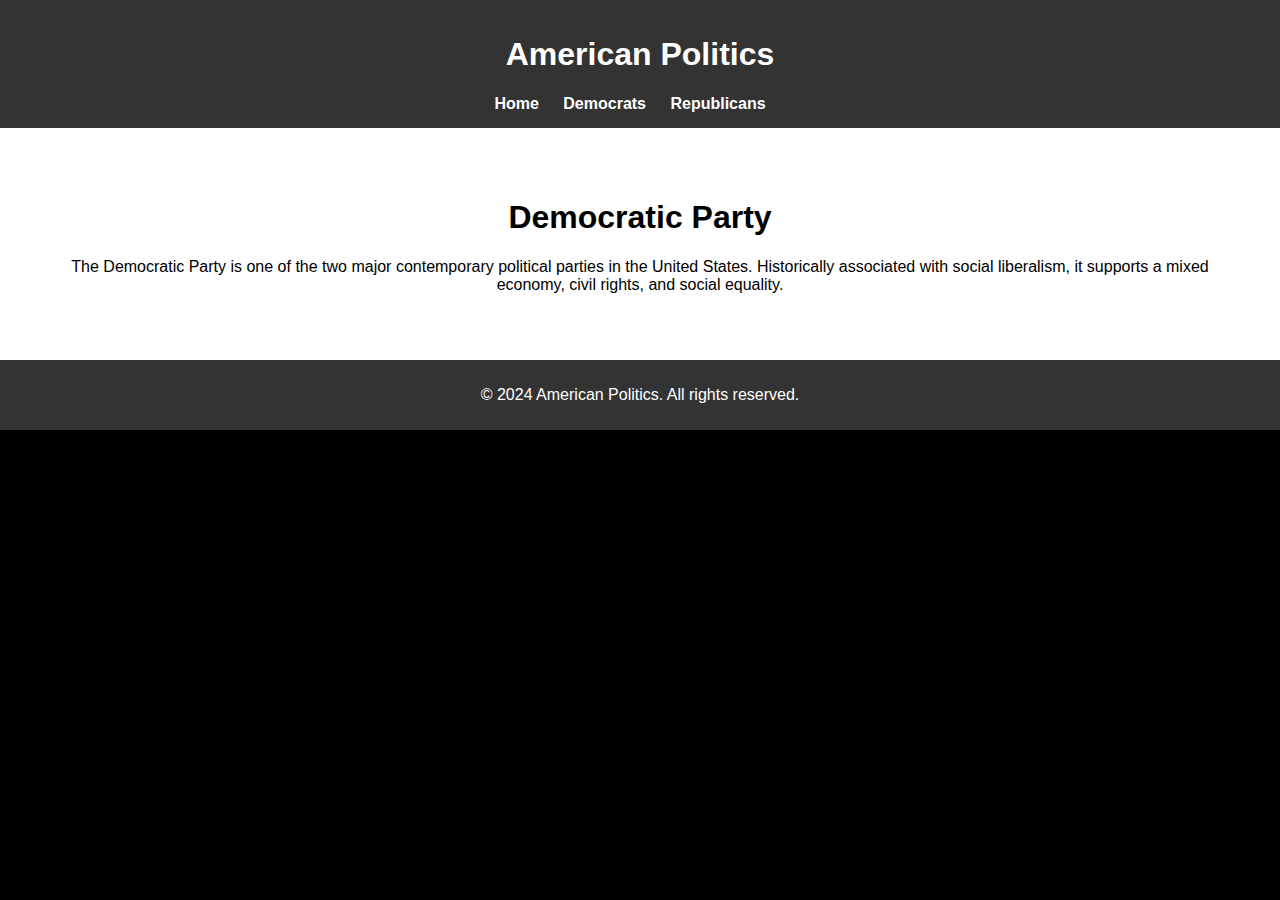
==== Democrats.html @ 000b5252 "Added 2 new pages and a header with options to go to the pages and a footer with the rights reserved" ====
<!DOCTYPE html>
<html lang="en">
  <head>
    <meta charset="UTF-8" />
    <meta name="viewport" content="width=device-width, initial-scale=1.0" />
    <title>American Politics - Democrats</title>
    <link rel="stylesheet" href="style.css" />
  </head>
  <body>
    <!-- Header -->
    <header>
      <h1>American Politics</h1>
      <nav>
        <ul>
          <li><a href="index.html">Home</a></li>
          <li><a href="democrats.html">Democrats</a></li>
          <li><a href="republicans.html">Republicans</a></li>
        </ul>
      </nav>
    </header>



    <!-- Content Section for Democrats -->
    <div class="content">
      <h1>Democratic Party</h1>
      <p>
        The Democratic Party is one of the two major contemporary political parties in the United States. Historically associated with social liberalism, it supports a mixed economy, civil rights, and social equality.
      </p>
    </div>

    <!-- Footer -->
    <footer>
      <p>&copy; 2024 American Politics. All rights reserved.</p>
    </footer>
  </body>
</html>
---- style.css ----
/* General styling */
body {
  margin: 0;
  font-family: Arial, sans-serif;
  background-color: black;
  color: black;
}

/* Header styles */
header {
  background-color: #333;
  color: white;
  padding: 15px;
  text-align: center;
  position: sticky;
  top: 0;
  z-index: 10;
}

header nav ul {
  list-style-type: none;
  margin: 0;
  padding: 0;
  overflow: hidden;
}

header nav ul li {
  display: inline;
  margin-right: 20px;
}

header nav ul li a {
  color: white;
  text-decoration: none;
  font-weight: bold;
}

/* Parallax effect */
.parallax {
  height: 100vh;
  background-attachment: fixed;
  background-position: center;
  background-repeat: no-repeat;
  background-size: cover;
  position: relative;
}

.parallax-1 {
  background-image: url('American\ Flag.jpg');
}

.parallax-2 {
  background-image: url('Whitehouse\ Image.jpg');
}

.parallax-3 {
  background-image: url('washington\ Skyline.jpg');
}

/* Overlay for parallax text */
.overlay {
  position: absolute;
  top: 50%;
  left: 50%;
  transform: translate(-50%, -50%);
  color: white;
  text-align: center;
  background-color: rgba(0, 0, 0, 0.5);
  padding: 20px;
}

/* Content styles */
.content {
  padding: 50px;
  text-align: center;
  background-color: white;
  color: black;
}

/* Footer styles */
footer {
  background-color: #333;
  color: white;
  text-align: center;
  padding: 10px 0;
  position: relative;
}
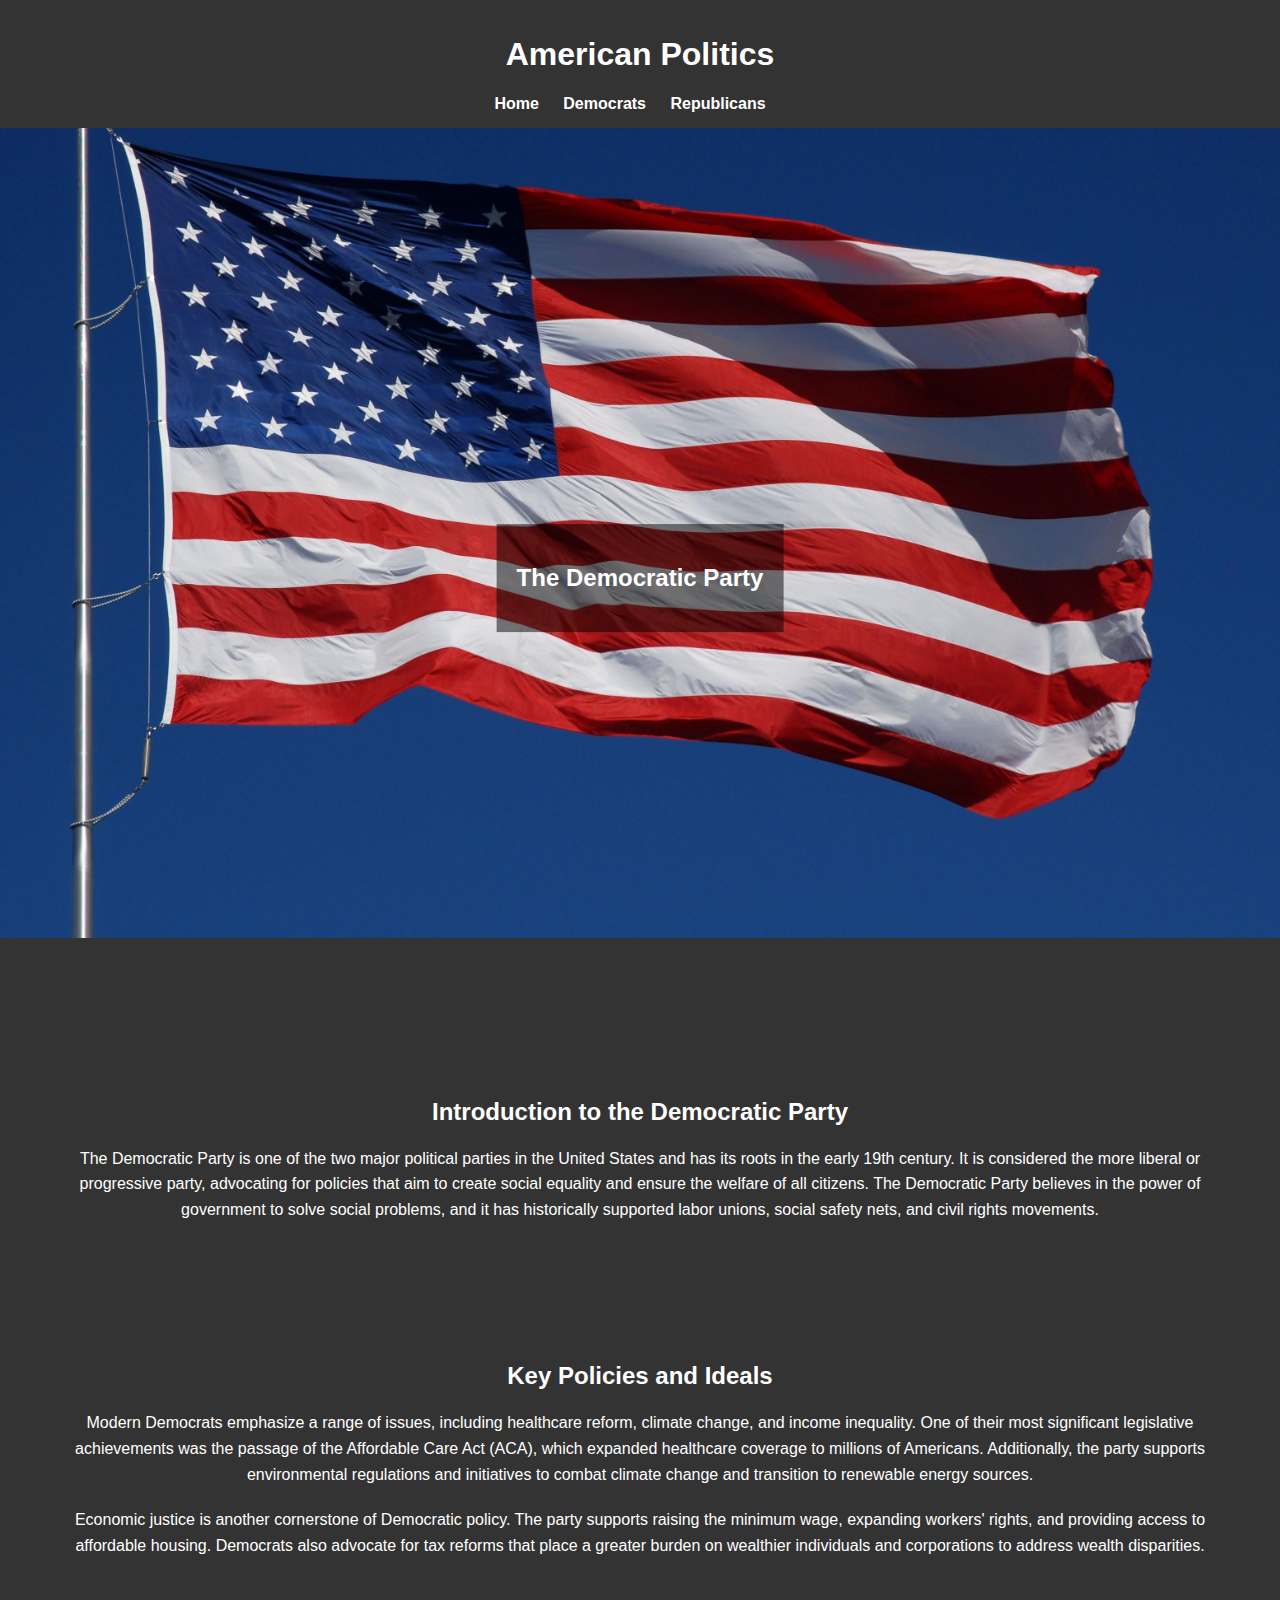
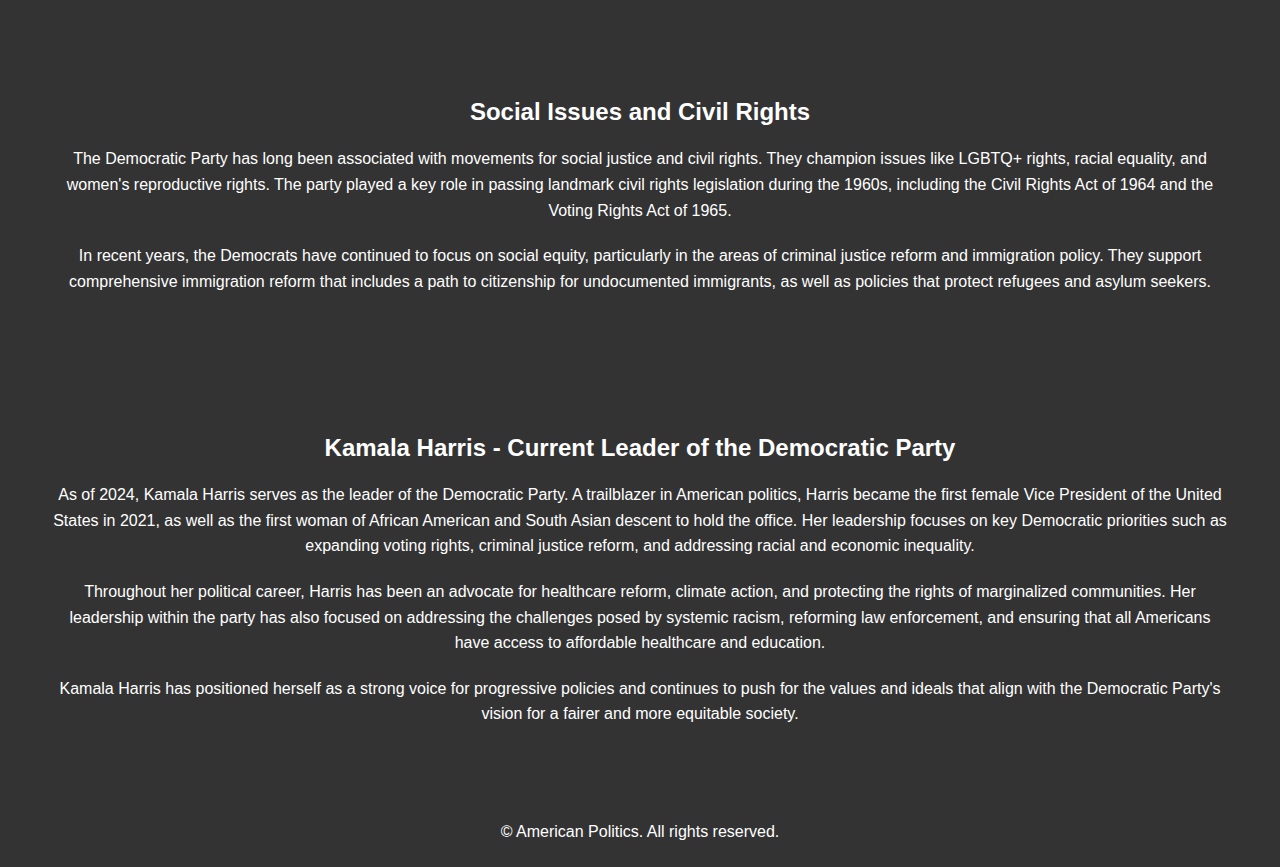
==== commit 9972945f: "ADded more writing in the democrat page so it as actually useful" ====
--- a/Democrats.html
+++ b/Democrats.html
@@ -19,19 +19,60 @@
       </nav>
     </header>
 
+    <!-- Parallax Section -->
+    <div class="parallax parallax-1">
+      <div class="overlay">
+        <h2>The Democratic Party</h2>
+      </div>
+    </div>
 
+    <!-- Content Section 1 -->
+    <div class="content">
+      <h2>Introduction to the Democratic Party</h2>
+      <p>
+        The Democratic Party is one of the two major political parties in the United States and has its roots in the early 19th century. It is considered the more liberal or progressive party, advocating for policies that aim to create social equality and ensure the welfare of all citizens. The Democratic Party believes in the power of government to solve social problems, and it has historically supported labor unions, social safety nets, and civil rights movements.
+      </p>
+    </div>
 
-    <!-- Content Section for Democrats -->
+    <!-- Content Section 2 -->
     <div class="content">
-      <h1>Democratic Party</h1>
+      <h2>Key Policies and Ideals</h2>
       <p>
-        The Democratic Party is one of the two major contemporary political parties in the United States. Historically associated with social liberalism, it supports a mixed economy, civil rights, and social equality.
+        Modern Democrats emphasize a range of issues, including healthcare reform, climate change, and income inequality. One of their most significant legislative achievements was the passage of the Affordable Care Act (ACA), which expanded healthcare coverage to millions of Americans. Additionally, the party supports environmental regulations and initiatives to combat climate change and transition to renewable energy sources.
+      </p>
+      <p>
+        Economic justice is another cornerstone of Democratic policy. The party supports raising the minimum wage, expanding workers' rights, and providing access to affordable housing. Democrats also advocate for tax reforms that place a greater burden on wealthier individuals and corporations to address wealth disparities.
+      </p>
+    </div>
+
+    <!-- Content Section 3 -->
+    <div class="content">
+      <h2>Social Issues and Civil Rights</h2>
+      <p>
+        The Democratic Party has long been associated with movements for social justice and civil rights. They champion issues like LGBTQ+ rights, racial equality, and women's reproductive rights. The party played a key role in passing landmark civil rights legislation during the 1960s, including the Civil Rights Act of 1964 and the Voting Rights Act of 1965.
+      </p>
+      <p>
+        In recent years, the Democrats have continued to focus on social equity, particularly in the areas of criminal justice reform and immigration policy. They support comprehensive immigration reform that includes a path to citizenship for undocumented immigrants, as well as policies that protect refugees and asylum seekers.
+      </p>
+    </div>
+
+    <!-- New Content Section - Kamala Harris -->
+    <div class="content">
+      <h2>Kamala Harris - Current Leader of the Democratic Party</h2>
+      <p>
+        As of 2024, Kamala Harris serves as the leader of the Democratic Party. A trailblazer in American politics, Harris became the first female Vice President of the United States in 2021, as well as the first woman of African American and South Asian descent to hold the office. Her leadership focuses on key Democratic priorities such as expanding voting rights, criminal justice reform, and addressing racial and economic inequality.
+      </p>
+      <p>
+        Throughout her political career, Harris has been an advocate for healthcare reform, climate action, and protecting the rights of marginalized communities. Her leadership within the party has also focused on addressing the challenges posed by systemic racism, reforming law enforcement, and ensuring that all Americans have access to affordable healthcare and education. 
+      </p>
+      <p>
+        Kamala Harris has positioned herself as a strong voice for progressive policies and continues to push for the values and ideals that align with the Democratic Party's vision for a fairer and more equitable society.
       </p>
     </div>
 
     <!-- Footer -->
     <footer>
-      <p>&copy; 2024 American Politics. All rights reserved.</p>
+      <p>&copy; American Politics. All rights reserved.</p>
     </footer>
   </body>
 </html>
--- a/style.css
+++ b/style.css
@@ -2,7 +2,7 @@
 body {
   margin: 0;
   font-family: Arial, sans-serif;
-  background-color: black;
+  background-color: #333;
   color: black;
 }
 
@@ -54,7 +54,7 @@
 }
 
 .parallax-3 {
-  background-image: url('washington\ Skyline.jpg');
+  background-image: url('Statue\ of\ liberty.jpg');
 }
 
 /* Overlay for parallax text */
@@ -73,8 +73,19 @@
 .content {
   padding: 50px;
   text-align: center;
-  background-color: white;
-  color: black;
+  background-color: #333;
+  color: white;
+  max-width: 1400px;
+  margin: 0px auto;
+}
+
+.content h2 {
+  margin-bottom: 20px;
+}
+
+.content p {
+  margin-bottom: 20px;
+  line-height: 1.6;
 }
 
 /* Footer styles */
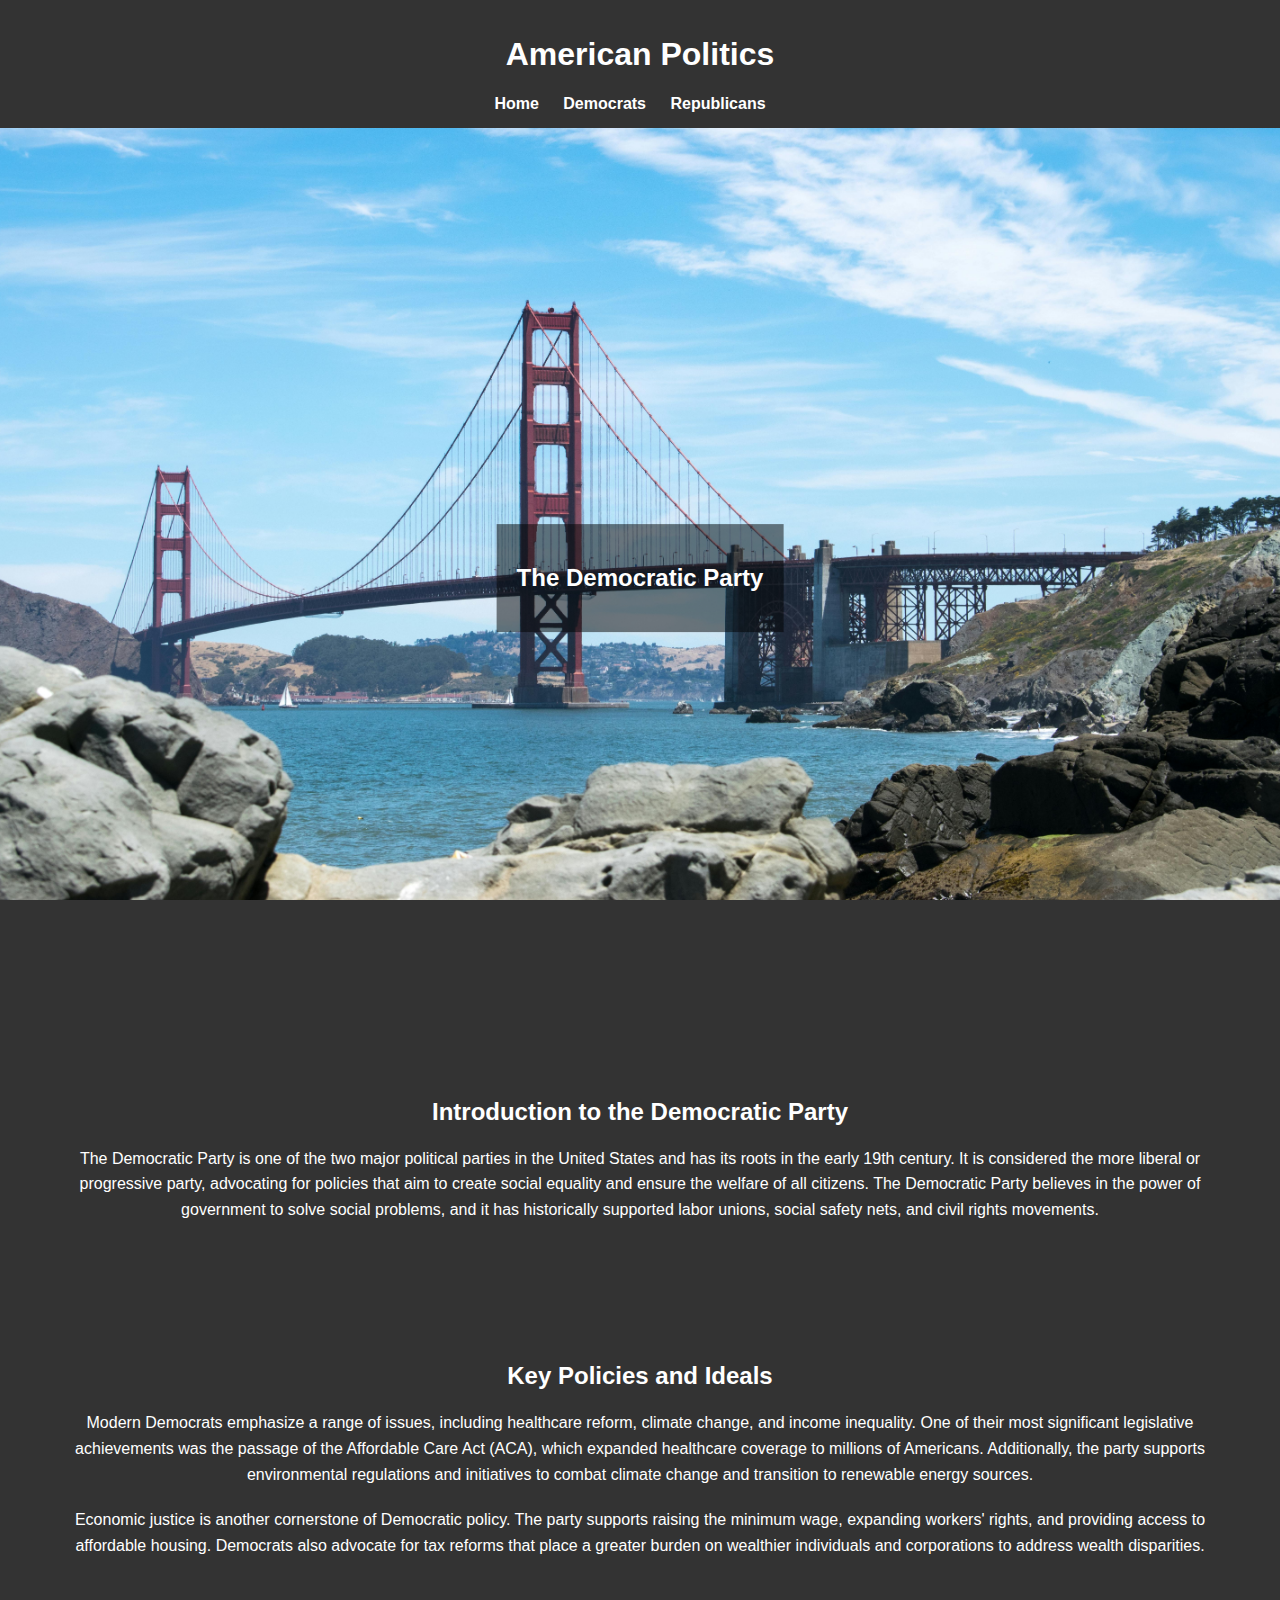
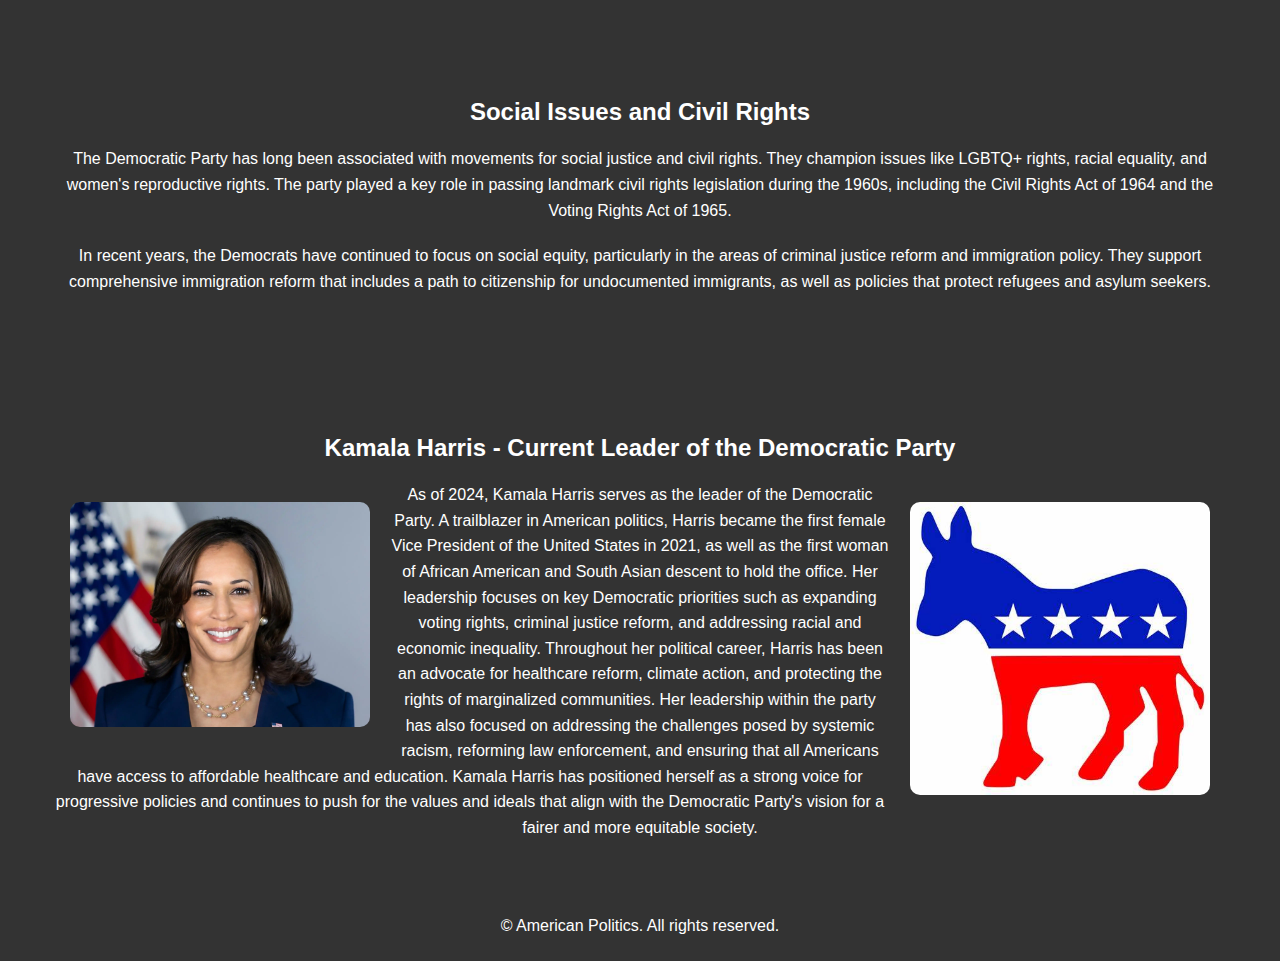
==== commit e6195398: "Final commit i hope" ====
--- a/Democrats.html
+++ b/Democrats.html
@@ -19,8 +19,8 @@
       </nav>
     </header>
 
-    <!-- Parallax Section -->
-    <div class="parallax parallax-1">
+    <!-- Parallax Section with Democrat Symbol -->
+    <div class="parallax parallax-democrats">
       <div class="overlay">
         <h2>The Democratic Party</h2>
       </div>
@@ -30,7 +30,13 @@
     <div class="content">
       <h2>Introduction to the Democratic Party</h2>
       <p>
-        The Democratic Party is one of the two major political parties in the United States and has its roots in the early 19th century. It is considered the more liberal or progressive party, advocating for policies that aim to create social equality and ensure the welfare of all citizens. The Democratic Party believes in the power of government to solve social problems, and it has historically supported labor unions, social safety nets, and civil rights movements.
+        The Democratic Party is one of the two major political parties in the
+        United States and has its roots in the early 19th century. It is
+        considered the more liberal or progressive party, advocating for
+        policies that aim to create social equality and ensure the welfare of
+        all citizens. The Democratic Party believes in the power of government
+        to solve social problems, and it has historically supported labor
+        unions, social safety nets, and civil rights movements.
       </p>
     </div>
 
@@ -38,10 +44,20 @@
     <div class="content">
       <h2>Key Policies and Ideals</h2>
       <p>
-        Modern Democrats emphasize a range of issues, including healthcare reform, climate change, and income inequality. One of their most significant legislative achievements was the passage of the Affordable Care Act (ACA), which expanded healthcare coverage to millions of Americans. Additionally, the party supports environmental regulations and initiatives to combat climate change and transition to renewable energy sources.
+        Modern Democrats emphasize a range of issues, including healthcare
+        reform, climate change, and income inequality. One of their most
+        significant legislative achievements was the passage of the Affordable
+        Care Act (ACA), which expanded healthcare coverage to millions of
+        Americans. Additionally, the party supports environmental regulations
+        and initiatives to combat climate change and transition to renewable
+        energy sources.
       </p>
       <p>
-        Economic justice is another cornerstone of Democratic policy. The party supports raising the minimum wage, expanding workers' rights, and providing access to affordable housing. Democrats also advocate for tax reforms that place a greater burden on wealthier individuals and corporations to address wealth disparities.
+        Economic justice is another cornerstone of Democratic policy. The party
+        supports raising the minimum wage, expanding workers' rights, and
+        providing access to affordable housing. Democrats also advocate for tax
+        reforms that place a greater burden on wealthier individuals and
+        corporations to address wealth disparities.
       </p>
     </div>
 
@@ -49,25 +65,49 @@
     <div class="content">
       <h2>Social Issues and Civil Rights</h2>
       <p>
-        The Democratic Party has long been associated with movements for social justice and civil rights. They champion issues like LGBTQ+ rights, racial equality, and women's reproductive rights. The party played a key role in passing landmark civil rights legislation during the 1960s, including the Civil Rights Act of 1964 and the Voting Rights Act of 1965.
+        The Democratic Party has long been associated with movements for social
+        justice and civil rights. They champion issues like LGBTQ+ rights,
+        racial equality, and women's reproductive rights. The party played a key
+        role in passing landmark civil rights legislation during the 1960s,
+        including the Civil Rights Act of 1964 and the Voting Rights Act of
+        1965.
       </p>
       <p>
-        In recent years, the Democrats have continued to focus on social equity, particularly in the areas of criminal justice reform and immigration policy. They support comprehensive immigration reform that includes a path to citizenship for undocumented immigrants, as well as policies that protect refugees and asylum seekers.
+        In recent years, the Democrats have continued to focus on social equity,
+        particularly in the areas of criminal justice reform and immigration
+        policy. They support comprehensive immigration reform that includes a
+        path to citizenship for undocumented immigrants, as well as policies
+        that protect refugees and asylum seekers.
       </p>
     </div>
 
-    <!-- New Content Section - Kamala Harris -->
-    <div class="content">
+    <!-- New Content Section - Kamala Harris with image -->
+    <div class="content clearfix">
       <h2>Kamala Harris - Current Leader of the Democratic Party</h2>
-      <p>
-        As of 2024, Kamala Harris serves as the leader of the Democratic Party. A trailblazer in American politics, Harris became the first female Vice President of the United States in 2021, as well as the first woman of African American and South Asian descent to hold the office. Her leadership focuses on key Democratic priorities such as expanding voting rights, criminal justice reform, and addressing racial and economic inequality.
-      </p>
-      <p>
-        Throughout her political career, Harris has been an advocate for healthcare reform, climate action, and protecting the rights of marginalized communities. Her leadership within the party has also focused on addressing the challenges posed by systemic racism, reforming law enforcement, and ensuring that all Americans have access to affordable healthcare and education. 
-      </p>
-      <p>
-        Kamala Harris has positioned herself as a strong voice for progressive policies and continues to push for the values and ideals that align with the Democratic Party's vision for a fairer and more equitable society.
-      </p>
+      <img src="Kamala harris.webp" alt="Kamala Harris" class="leader-image" />
+      <img src="Democrats.jfif" alt="Democratic Emblem" class="emblem-image" />
+    <p2 class="p2">
+        As of 2024, Kamala Harris serves as the leader of the Democratic Party.
+        A trailblazer in American politics, Harris became the first female Vice
+        President of the United States in 2021, as well as the first woman of
+        African American and South Asian descent to hold the office. Her
+        leadership focuses on key Democratic priorities such as expanding voting
+        rights, criminal justice reform, and addressing racial and economic
+        inequality.
+      </p2>
+    <p2 class="p2">
+        Throughout her political career, Harris has been an advocate for
+        healthcare reform, climate action, and protecting the rights of
+        marginalized communities. Her leadership within the party has also
+        focused on addressing the challenges posed by systemic racism, reforming
+        law enforcement, and ensuring that all Americans have access to
+        affordable healthcare and education.
+      </p2>
+    <p2 class="p2">
+        Kamala Harris has positioned herself as a strong voice for progressive
+        policies and continues to push for the values and ideals that align with
+        the Democratic Party's vision for a fairer and more equitable society.
+      </p2>
     </div>
 
     <!-- Footer -->
--- a/style.css
+++ b/style.css
@@ -48,13 +48,19 @@
 .parallax-1 {
   background-image: url('American\ Flag.jpg');
 }
-
 .parallax-2 {
   background-image: url('Whitehouse\ Image.jpg');
 }
-
 .parallax-3 {
   background-image: url('Statue\ of\ liberty.jpg');
+}
+
+.parallax-democrats {
+  background-image: url('pexels-aaron-hatton-58936-213407.jpg');
+}
+
+.parallax-republicans {
+  background-image: url('pexels-thomas-shockey-14125561-8619113.jpg');
 }
 
 /* Overlay for parallax text */
@@ -88,6 +94,43 @@
   line-height: 1.6;
 }
 
+/* Leader and emblem image styles */
+.leader-image {
+  width: 300px;
+  margin: 20px;
+  float: left;
+  border-radius: 10px;
+}
+
+.emblem-image {
+  width: 300px;
+  margin: 20px;
+  float: right;
+  border-radius: 10px;
+}
+
+.content {
+  padding: 50px;
+  text-align: center; /* Adjust text alignment */
+  background-color: #333;
+  color: white;
+  max-width: 1400px;
+  margin: 0px auto;
+}
+
+.clearfix::after {
+  content: "";
+  display: block;
+  clear: both;
+}
+.p2{
+  text-align: center;
+  line-height: 1.6;
+  margin-bottom: 20px;
+ 
+}
+
+
 /* Footer styles */
 footer {
   background-color: #333;
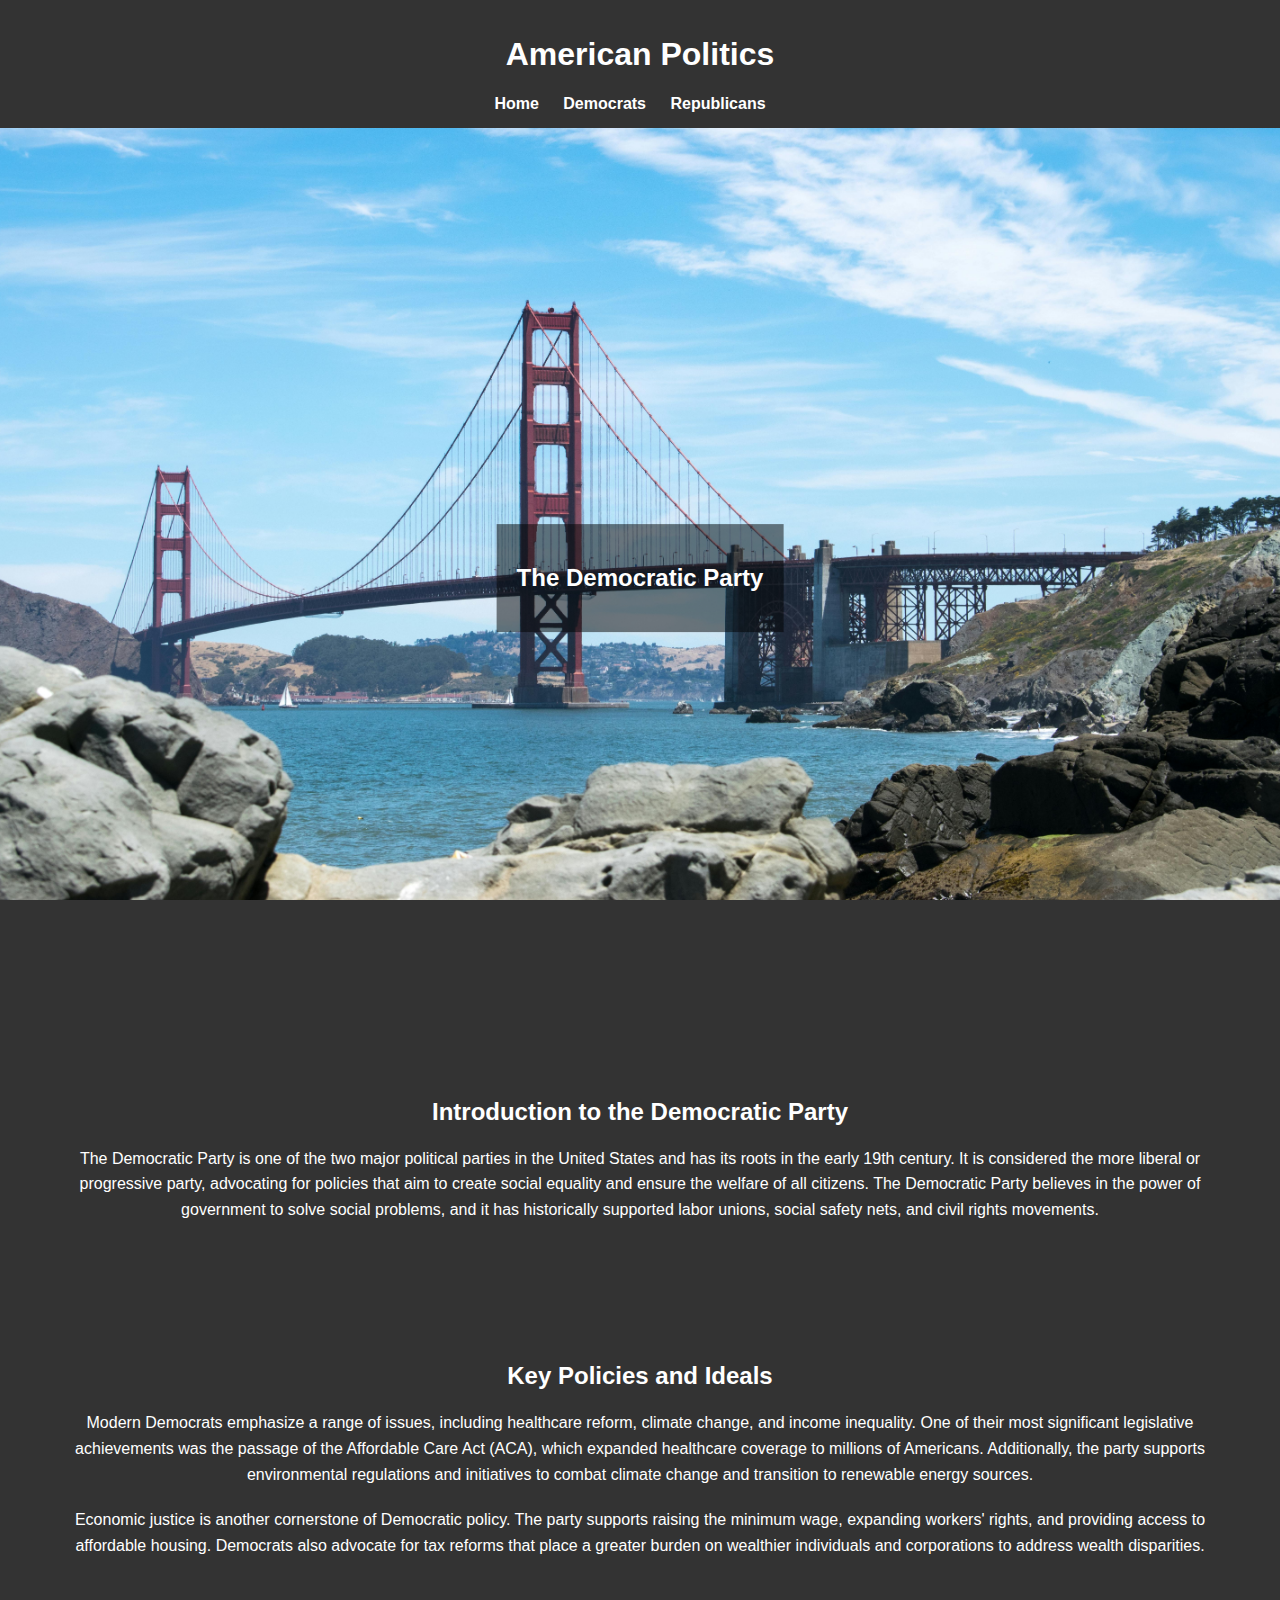
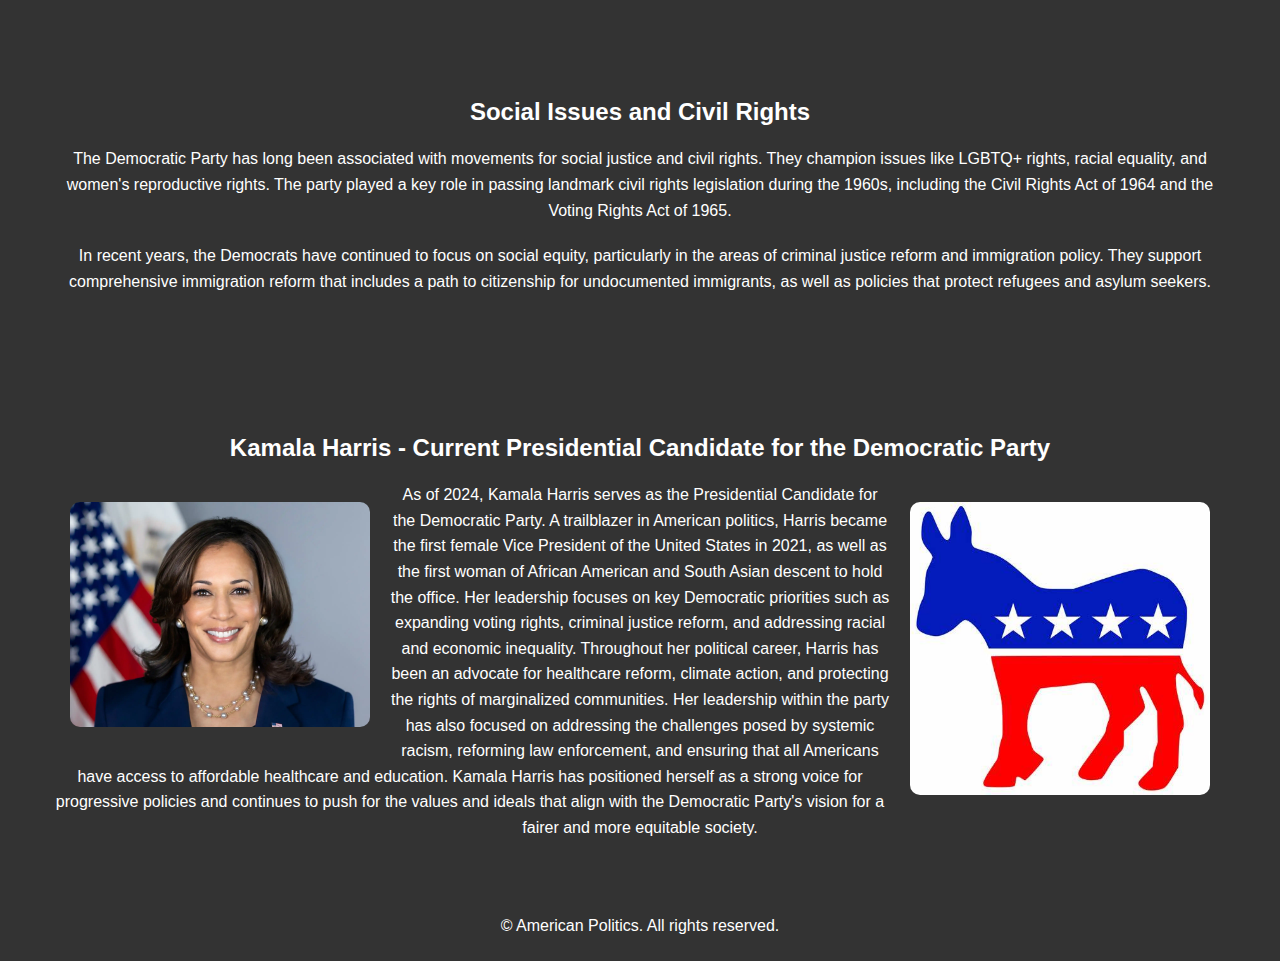
==== commit 852da5b1: "Fixed issue with wrong words" ====
--- a/Democrats.html
+++ b/Democrats.html
@@ -83,11 +83,11 @@
 
     <!-- New Content Section - Kamala Harris with image -->
     <div class="content clearfix">
-      <h2>Kamala Harris - Current Leader of the Democratic Party</h2>
+      <h2>Kamala Harris - Current Presidential Candidate for the Democratic Party</h2>
       <img src="Kamala harris.webp" alt="Kamala Harris" class="leader-image" />
       <img src="Democrats.jfif" alt="Democratic Emblem" class="emblem-image" />
     <p2 class="p2">
-        As of 2024, Kamala Harris serves as the leader of the Democratic Party.
+        As of 2024, Kamala Harris serves as the Presidential Candidate for the Democratic Party.
         A trailblazer in American politics, Harris became the first female Vice
         President of the United States in 2021, as well as the first woman of
         African American and South Asian descent to hold the office. Her
